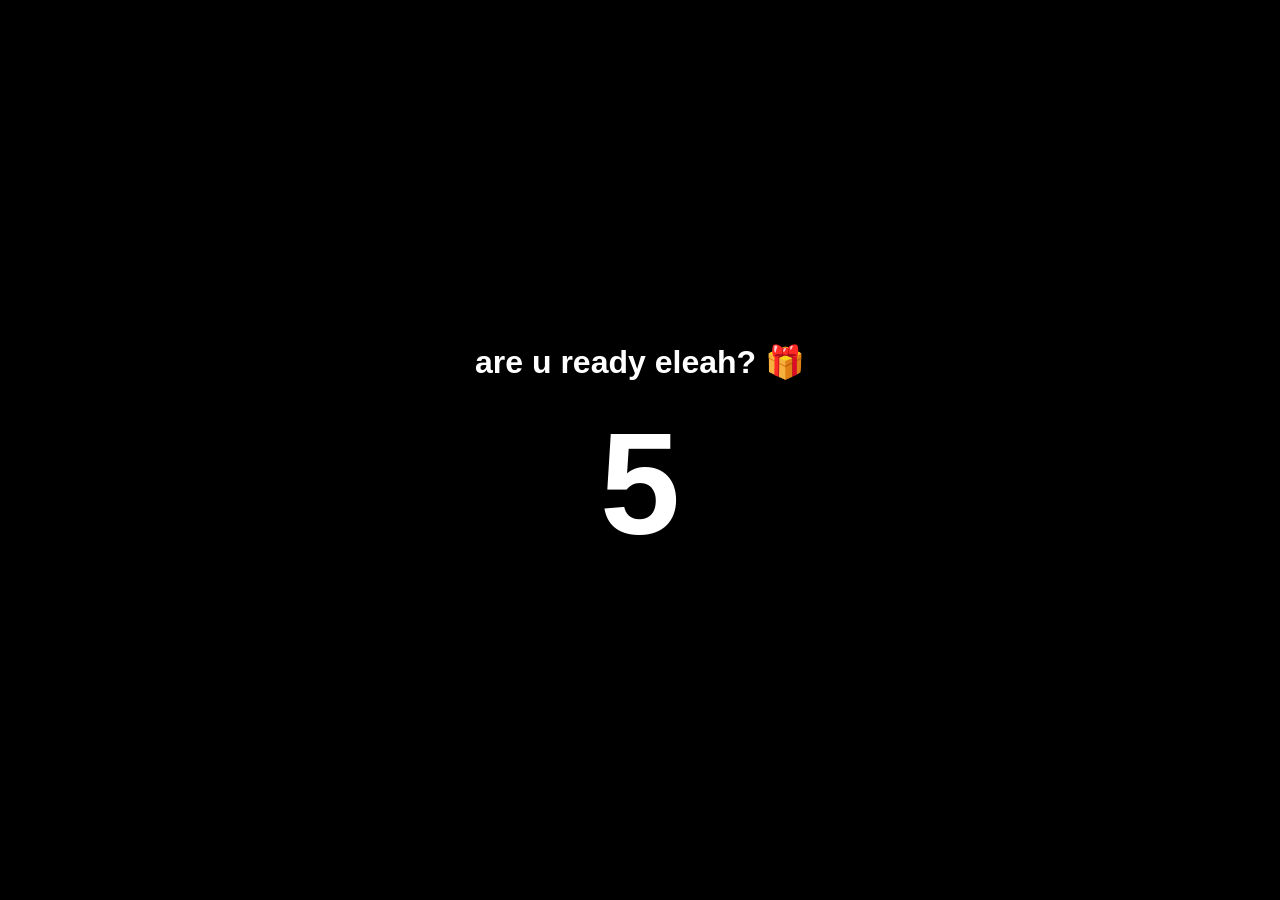
==== page4.html @ d2e8d6a7 "first commit" ====
<!DOCTYPE html>
<html lang="en">
<head>
  <meta charset="UTF-8" />
  <meta name="viewport" content="width=device-width, initial-scale=1.0" />
  <title>Your Gift</title>
  <link rel="stylesheet" href="style.css" />
</head>
<body class="video-page">

  <!-- Countdown overlay -->
  <div id="countdown-overlay">
    <div id="countdown-label">are u ready eleah? 🎁</div>
    <div id="countdown-number">5</div>
  </div>

  <video id="gift-video" src="assets/video.mp4" playsinline style="display:none;"></video>

  <script>
    const overlay = document.getElementById('countdown-overlay');
    const numEl   = document.getElementById('countdown-number');
    const video   = document.getElementById('gift-video');

    let count = 5;

    function tick() {
      // re-trigger animation
      numEl.style.animation = 'none';
      numEl.offsetHeight; // reflow
      numEl.style.animation = '';

      numEl.textContent = count;

      if (count === 0) {
        setTimeout(startVideo, 900);
        return;
      }
      count--;
      setTimeout(tick, 1000);
    }

    function startVideo() {
      overlay.style.display = 'none';
      video.style.display   = 'block';

      // Try landscape on mobile
      const isMobile = /Mobi|Android|iPhone|iPad/i.test(navigator.userAgent);
      if (isMobile && screen.orientation && screen.orientation.lock) {
        screen.orientation.lock('landscape').catch(() => {});
      }

      video.play();
    }

    // Start countdown after a brief pause
    setTimeout(tick, 600);
  </script>
</body>
</html>
---- style.css ----
* {
  margin: 0;
  padding: 0;
  box-sizing: border-box;
}

body {
  min-height: 100vh;
  display: flex;
  align-items: center;
  justify-content: center;
  background: #e8e8e8;
  font-family: 'Arial Black', Arial, sans-serif;
}

.card {
  background: #ffffff;
  border-radius: 32px;
  padding: 48px 56px 44px;
  display: flex;
  flex-direction: column;
  align-items: center;
  width: 92%;
  max-width: 520px;
  box-shadow: 0 8px 40px rgba(0,0,0,0.13), 0 2px 8px rgba(0,0,0,0.07);
}

.title {
  font-size: 2.2rem;
  font-weight: 900;
  color: #111;
  text-align: center;
  margin-bottom: 28px;
  letter-spacing: 0.5px;
  text-transform: uppercase;
  line-height: 1.15;
}

.dog-img {
  width: 280px;
  height: 280px;
  object-fit: contain;
  margin-bottom: 32px;
}

.btn-row {
  display: flex;
  gap: 20px;
  justify-content: center;
  width: 100%;
}

.btn-row-right {
  justify-content: flex-end;
}

.btn {
  padding: 14px 44px;
  font-size: 1.15rem;
  font-weight: 700;
  border: none;
  border-radius: 30px;
  cursor: pointer;
  text-transform: uppercase;
  letter-spacing: 1px;
  transition: opacity 0.15s;
  background: #2563eb;
  color: #fff;
}

.btn:active {
  opacity: 0.8;
}

/* Video page */
body.video-page {
  background: #000;
  margin: 0;
  padding: 0;
  display: block;
}

/* Countdown overlay */
#countdown-overlay {
  position: fixed;
  inset: 0;
  background: #000;
  display: flex;
  flex-direction: column;
  align-items: center;
  justify-content: center;
  z-index: 999;
}

#countdown-label {
  color: #fff;
  font-family: 'Arial Black', Arial, sans-serif;
  font-size: 2rem;
  font-weight: 900;
  margin-bottom: 32px;
  text-align: center;
  padding: 0 24px;
}

#countdown-number {
  color: #fff;
  font-family: 'Arial Black', Arial, sans-serif;
  font-size: 9rem;
  font-weight: 900;
  line-height: 1;
  animation: pop 0.4s ease;
}

@keyframes pop {
  0%   { transform: scale(1.6); opacity: 0; }
  100% { transform: scale(1);   opacity: 1; }
}

#gift-video {
  width: 100vw;
  height: 100vh;
  object-fit: contain;
  display: block;
}

/* Mobile */
@media (max-width: 480px) {
  .card {
    padding: 36px 22px 32px;
  }

  .title {
    font-size: 1.55rem;
  }

  .dog-img {
    width: 220px;
    height: 220px;
  }

  .btn {
    padding: 12px 32px;
    font-size: 1rem;
  }

  #countdown-label {
    font-size: 1.5rem;
  }

  #countdown-number {
    font-size: 7rem;
  }
}
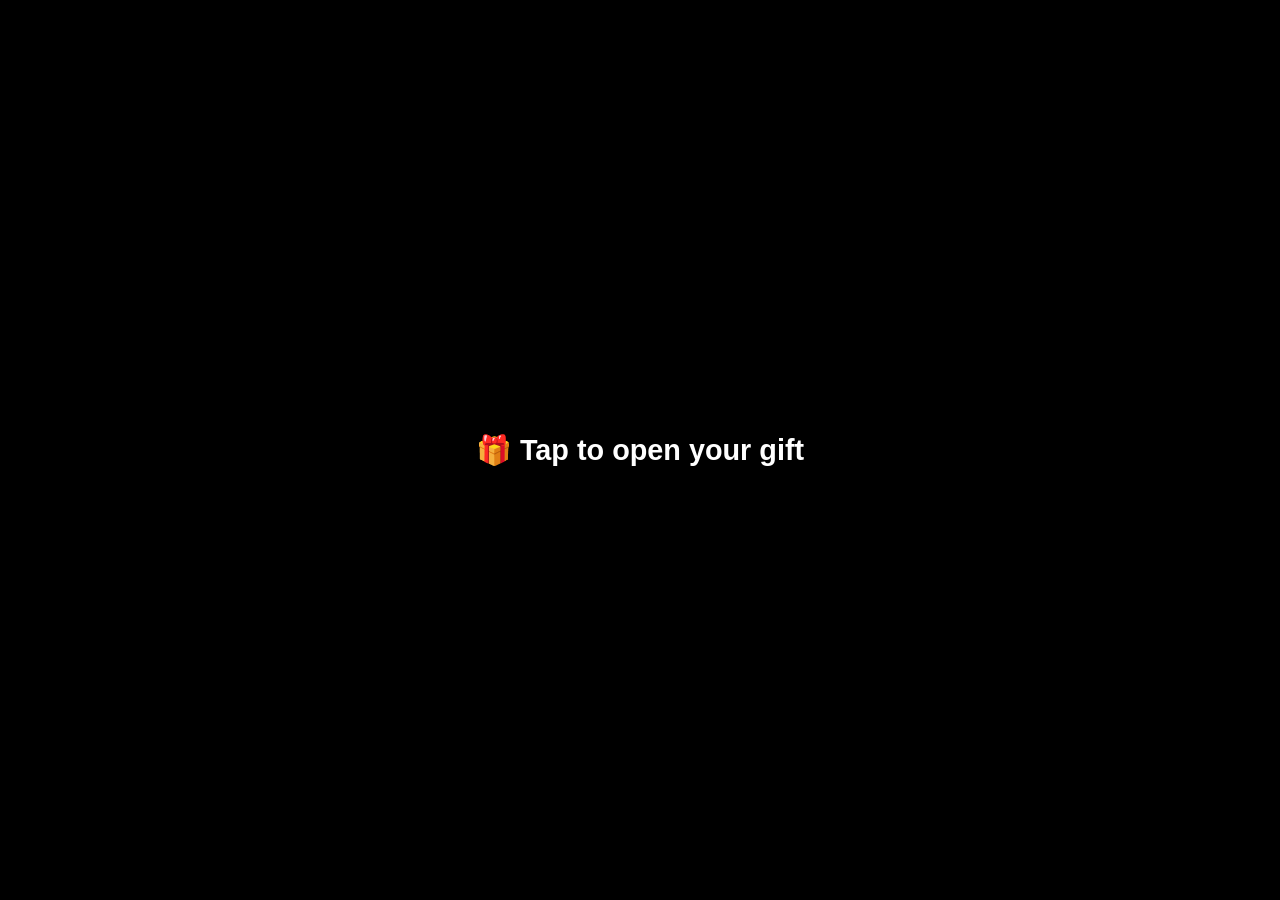
==== commit 49f1cbb1: "Fix iOS black screen: tap-to-start + audio unlock + webkit height fix" ====
--- a/page4.html
+++ b/page4.html
@@ -2,33 +2,67 @@
 <html lang="en">
 <head>
   <meta charset="UTF-8" />
-  <meta name="viewport" content="width=device-width, initial-scale=1.0" />
+  <meta name="viewport" content="width=device-width, initial-scale=1.0, viewport-fit=cover" />
   <title>Your Gift</title>
   <link rel="stylesheet" href="style.css" />
 </head>
 <body class="video-page">
 
-  <!-- Countdown overlay -->
-  <div id="countdown-overlay">
+  <!-- Tap to start (shown on iOS before anything) -->
+  <div id="tap-start">
+    <div id="tap-text">🎁 Tap to open your gift</div>
+  </div>
+
+  <!-- Countdown overlay (hidden until tap) -->
+  <div id="countdown-overlay" style="display:none;">
     <div id="countdown-label">are u ready eleah? 🎁</div>
     <div id="countdown-number">5</div>
   </div>
 
-  <video id="gift-video" src="assets/video.mp4" playsinline style="display:none;"></video>
+  <!-- VIDEO -->
+  <video 
+    id="gift-video"
+    src="assets/video.mp4"
+    playsinline
+    webkit-playsinline
+    preload="auto"
+    muted
+  ></video>
 
   <script>
-    const overlay = document.getElementById('countdown-overlay');
-    const numEl   = document.getElementById('countdown-number');
-    const video   = document.getElementById('gift-video');
+    const tapStart  = document.getElementById('tap-start');
+    const overlay   = document.getElementById('countdown-overlay');
+    const numEl     = document.getElementById('countdown-number');
+    const video     = document.getElementById('gift-video');
 
+    // Load video immediately so it buffers in background
+    video.load();
+
+    // Step 1: Wait for tap (needed for iOS to allow sound)
+    tapStart.addEventListener('click', function() {
+      tapStart.style.display = 'none';
+      overlay.style.display  = 'flex';
+
+      // Trigger play+pause inside the gesture so iOS grants audio permission
+      video.muted = false;
+      video.play().then(() => {
+        video.pause();
+        video.currentTime = 0;
+      }).catch(() => {});
+
+      startCountdown();
+    });
+
+    // Step 2: Countdown
     let count = 5;
+    function startCountdown() {
+      tick();
+    }
 
     function tick() {
-      // re-trigger animation
       numEl.style.animation = 'none';
-      numEl.offsetHeight; // reflow
+      numEl.offsetHeight;
       numEl.style.animation = '';
-
       numEl.textContent = count;
 
       if (count === 0) {
@@ -39,21 +73,26 @@
       setTimeout(tick, 1000);
     }
 
+    // Step 3: Play video
     function startVideo() {
       overlay.style.display = 'none';
-      video.style.display   = 'block';
+      video.classList.add('visible');
 
-      // Try landscape on mobile
       const isMobile = /Mobi|Android|iPhone|iPad/i.test(navigator.userAgent);
       if (isMobile && screen.orientation && screen.orientation.lock) {
         screen.orientation.lock('landscape').catch(() => {});
       }
 
-      video.play();
+      video.muted = false;
+      video.currentTime = 0;
+      video.play().catch(err => {
+        console.log("Play failed:", err);
+        // Last resort: play muted
+        video.muted = true;
+        video.play();
+      });
     }
+  </script>
 
-    // Start countdown after a brief pause
-    setTimeout(tick, 600);
-  </script>
 </body>
-</html>
+</html>
--- a/style.css
+++ b/style.css
@@ -72,12 +72,40 @@
   opacity: 0.8;
 }
 
-/* Video page */
+/* ── Video page ── */
 body.video-page {
   background: #000;
   margin: 0;
   padding: 0;
   display: block;
+  overflow: hidden;
+}
+
+/* Tap-to-start screen */
+#tap-start {
+  position: fixed;
+  inset: 0;
+  background: #000;
+  display: flex;
+  align-items: center;
+  justify-content: center;
+  z-index: 1000;
+  cursor: pointer;
+}
+
+#tap-text {
+  color: #fff;
+  font-family: 'Arial Black', Arial, sans-serif;
+  font-size: 1.8rem;
+  font-weight: 900;
+  text-align: center;
+  padding: 0 32px;
+  animation: pulse 1.5s ease-in-out infinite;
+}
+
+@keyframes pulse {
+  0%, 100% { opacity: 1; transform: scale(1); }
+  50%       { opacity: 0.6; transform: scale(0.97); }
 }
 
 /* Countdown overlay */
@@ -116,10 +144,20 @@
   100% { transform: scale(1);   opacity: 1; }
 }
 
+/* Video: hidden until .visible is added */
 #gift-video {
-  width: 100vw;
+  display: none;
+  position: fixed;
+  top: 0; left: 0;
+  /* iOS Safari fix: use -webkit-fill-available instead of 100vh */
+  width: 100%;
   height: 100vh;
+  height: -webkit-fill-available;
   object-fit: contain;
+  background: #000;
+}
+
+#gift-video.visible {
   display: block;
 }
 
@@ -128,26 +166,24 @@
   .card {
     padding: 36px 22px 32px;
   }
-
   .title {
     font-size: 1.55rem;
   }
-
   .dog-img {
     width: 220px;
     height: 220px;
   }
-
   .btn {
     padding: 12px 32px;
     font-size: 1rem;
   }
-
   #countdown-label {
     font-size: 1.5rem;
   }
-
   #countdown-number {
     font-size: 7rem;
   }
-}
+  #tap-text {
+    font-size: 1.4rem;
+  }
+}
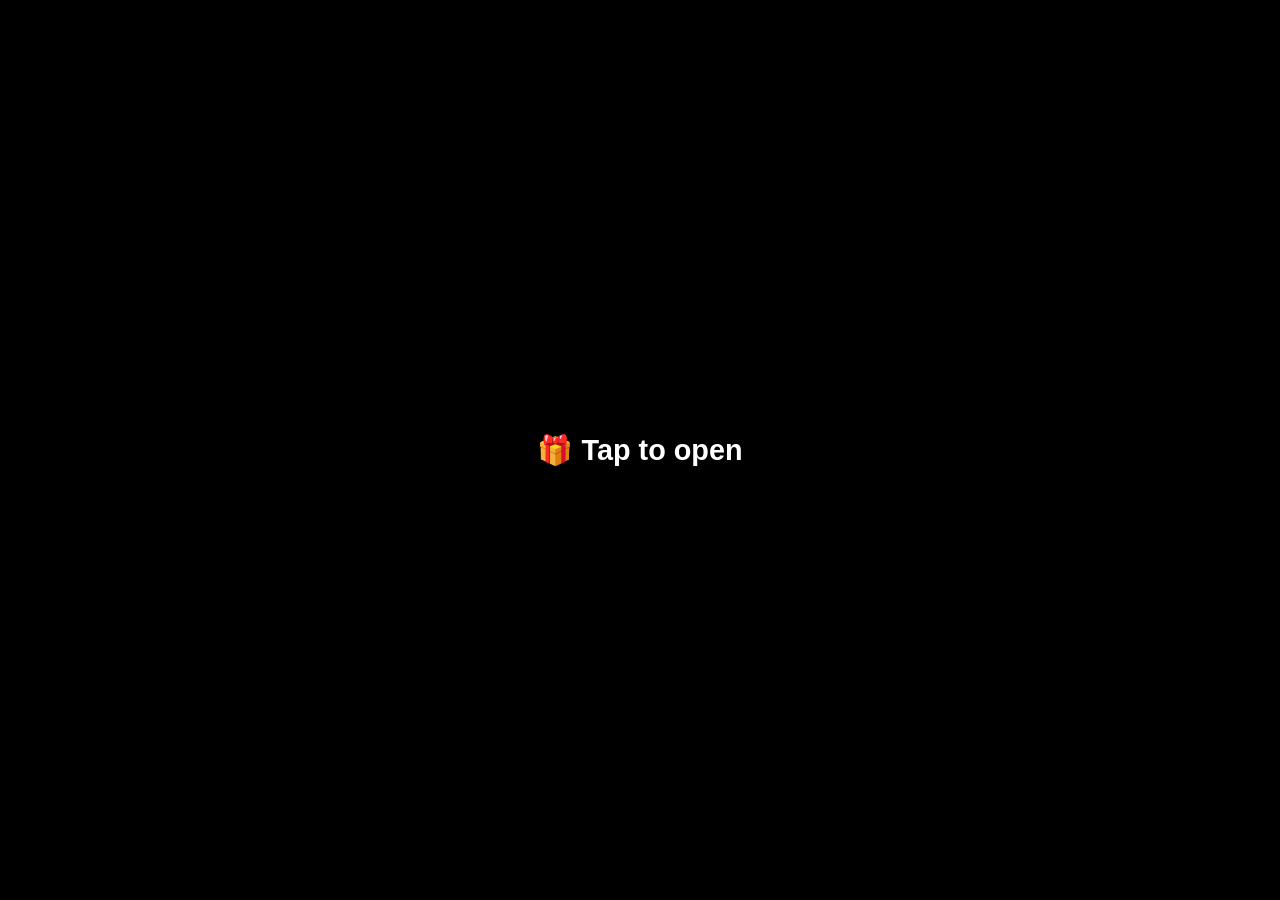
==== commit 1c949811: "Fix iOS black screen: tap-to-start + audio unlock + webkit height fix" ====
--- a/page4.html
+++ b/page4.html
@@ -10,12 +10,12 @@
 
   <!-- Tap to start (shown on iOS before anything) -->
   <div id="tap-start">
-    <div id="tap-text">🎁 Tap to open your gift</div>
+    <div id="tap-text">🎁 Tap to open </div>
   </div>
 
   <!-- Countdown overlay (hidden until tap) -->
   <div id="countdown-overlay" style="display:none;">
-    <div id="countdown-label">are u ready eleah? 🎁</div>
+    <div id="countdown-label">are u ready eleah? </div>
     <div id="countdown-number">5</div>
   </div>
 
